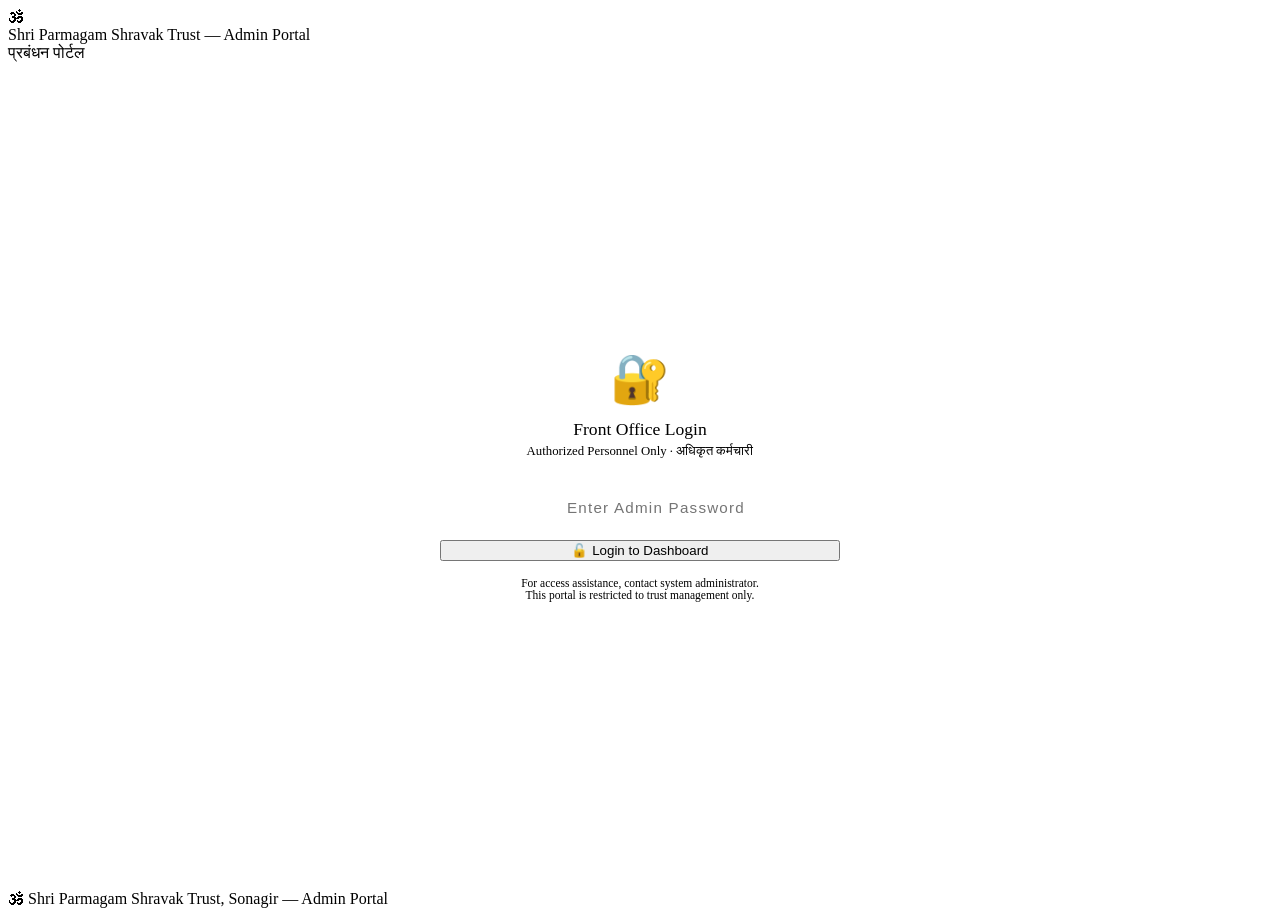
==== admin/index.html @ a98667ff "Add files via upload" ====
<!DOCTYPE html>
<html lang="en">
<head>
<meta charset="UTF-8">
<meta name="viewport" content="width=device-width, initial-scale=1.0">
<title>Admin Login — Shri Parmagam Shravak Trust</title>
<link rel="stylesheet" href="../css/style.css">
<style>
  body { display: flex; flex-direction: column; min-height: 100vh; }
  .login-wrap {
    flex: 1;
    display: flex;
    align-items: center;
    justify-content: center;
    padding: 40px 20px;
  }
  .login-card {
    background: var(--white);
    border: 1px solid var(--border-gold);
    border-radius: var(--radius);
    padding: 40px 36px;
    width: 100%;
    max-width: 400px;
    box-shadow: 0 8px 32px var(--shadow-warm);
    text-align: center;
    position: relative;
    overflow: hidden;
  }
  .login-card::before {
    content: '';
    position: absolute;
    top: 0; left: 0; right: 0;
    height: 4px;
    background: linear-gradient(90deg, var(--saffron), var(--gold), var(--saffron));
  }
  .login-icon { font-size: 3rem; margin-bottom: 12px; }
  .login-title {
    font-family: 'Cinzel', serif;
    font-size: 1.1rem;
    color: var(--maroon);
    margin-bottom: 4px;
  }
  .login-subtitle { font-size: 0.8rem; color: var(--text-light); margin-bottom: 28px; }
  .login-input {
    width: 100%; padding: 12px 16px;
    border: 1.5px solid var(--ivory-dark);
    border-radius: var(--radius-sm);
    font-family: 'Nunito', sans-serif;
    font-size: 0.95rem;
    color: var(--text-dark);
    background: var(--ivory);
    margin-bottom: 12px;
    transition: all 0.3s;
    outline: none;
    text-align: center;
    letter-spacing: 0.08em;
  }
  .login-input:focus { border-color: var(--saffron); box-shadow: 0 0 0 3px rgba(232,99,10,0.1); }
  .login-error { color: #E53935; font-size: 0.82rem; margin-bottom: 12px; display: none; }
  .login-note { font-size: 0.72rem; color: var(--text-light); margin-top: 16px; }
</style>
</head>
<body>

<header class="site-header">
  <div class="header-om">🕉</div>
  <div class="header-trust-name">Shri Parmagam Shravak Trust — Admin Portal</div>
  <div class="header-hindi">प्रबंधन पोर्टल</div>
</header>

<div class="login-wrap">
  <div class="login-card">
    <div class="login-icon">🔐</div>
    <div class="login-title">Front Office Login</div>
    <div class="login-subtitle">Authorized Personnel Only · अधिकृत कर्मचारी</div>

    <input type="password" class="login-input" id="passwordInput"
      placeholder="Enter Admin Password"
      onkeydown="if(event.key==='Enter') doLogin()">

    <div class="login-error" id="loginError">❌ Incorrect password. Please try again.</div>

    <button class="btn btn-primary" style="width:100%; justify-content:center;" onclick="doLogin()">
      🔓 Login to Dashboard
    </button>

    <div class="login-note">
      For access assistance, contact system administrator.<br>
      This portal is restricted to trust management only.
    </div>
  </div>
</div>

<footer class="site-footer">
  🕉 Shri Parmagam Shravak Trust, Sonagir — Admin Portal
</footer>

<script>
// ⚠️ CHANGE THIS PASSWORD before going live
const ADMIN_PASSWORD = 'Parmagam@2025';

function doLogin() {
  const pwd = document.getElementById('passwordInput').value;
  if (pwd === ADMIN_PASSWORD) {
    sessionStorage.setItem('adminAuth', 'true');
    window.location.href = 'dashboard.html';
  } else {
    document.getElementById('loginError').style.display = 'block';
    document.getElementById('passwordInput').value = '';
    document.getElementById('passwordInput').focus();
  }
}
</script>

</body>
</html>
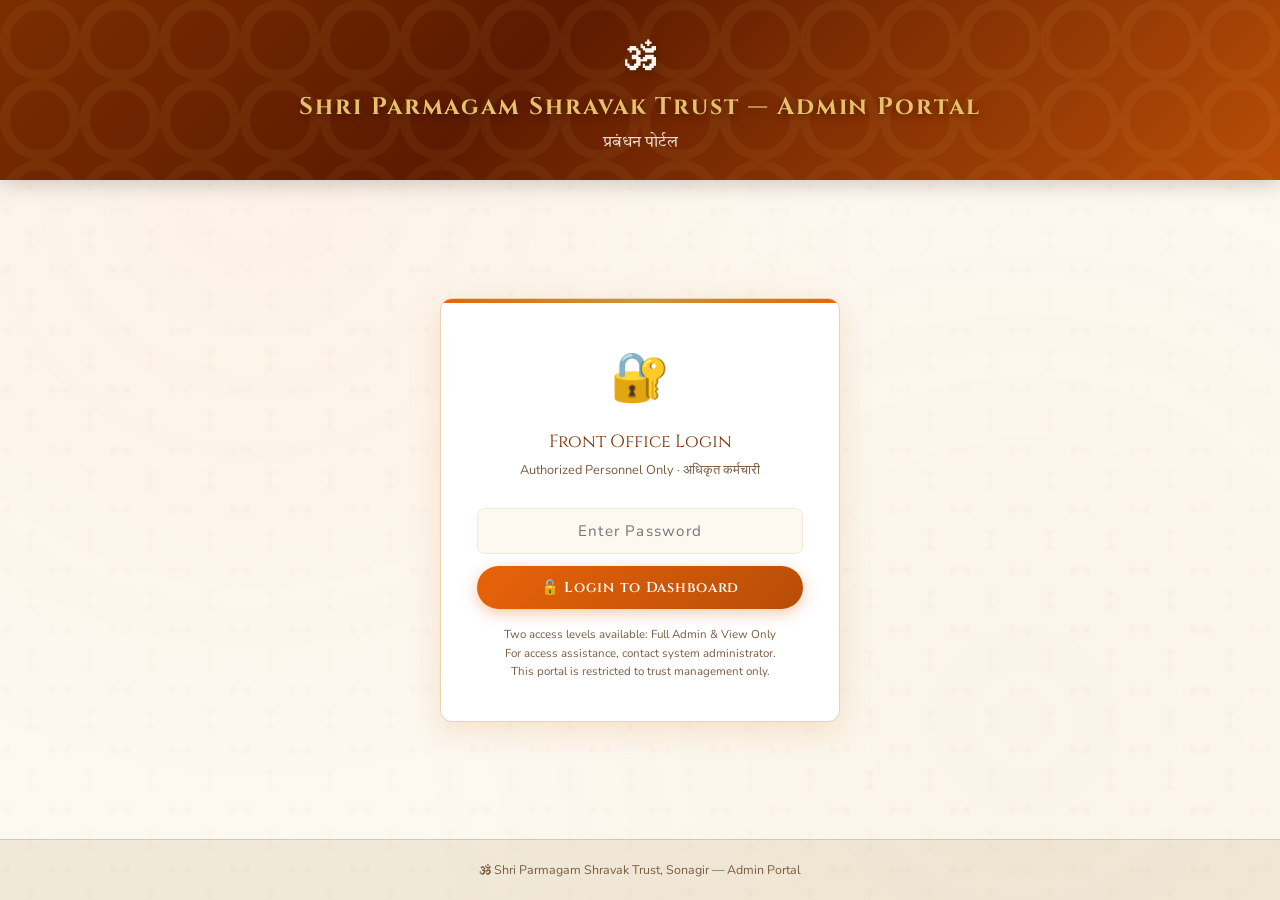
==== commit 15cfdb76: "Update index.html" ====
--- a/admin/index.html
+++ b/admin/index.html
@@ -75,7 +75,7 @@
     <div class="login-subtitle">Authorized Personnel Only · अधिकृत कर्मचारी</div>
 
     <input type="password" class="login-input" id="passwordInput"
-      placeholder="Enter Admin Password"
+      placeholder="Enter Password"
       onkeydown="if(event.key==='Enter') doLogin()">
 
     <div class="login-error" id="loginError">❌ Incorrect password. Please try again.</div>
@@ -84,7 +84,7 @@
       🔓 Login to Dashboard
     </button>
 
-    <div class="login-note">
+    <div class="login-note">Two access levels available: Full Admin &amp; View Only<br>
       For access assistance, contact system administrator.<br>
       This portal is restricted to trust management only.
     </div>
@@ -96,13 +96,18 @@
 </footer>
 
 <script>
-// ⚠️ CHANGE THIS PASSWORD before going live
-const ADMIN_PASSWORD = 'Parmagam@2025';
+const ADMIN_PASSWORD   = 'PSTAdmin@2026';      // Full access
+const VIEWER_PASSWORD  = 'PST@View2025';       // View only — change as needed
 
 function doLogin() {
-  const pwd = document.getElementById('passwordInput').value;
+  const pwd = document.getElementById('passwordInput').value.trim();
   if (pwd === ADMIN_PASSWORD) {
     sessionStorage.setItem('adminAuth', 'true');
+    sessionStorage.setItem('adminRole', 'admin');   // full access
+    window.location.href = 'dashboard.html';
+  } else if (pwd === VIEWER_PASSWORD) {
+    sessionStorage.setItem('adminAuth', 'true');
+    sessionStorage.setItem('adminRole', 'viewer');  // view only
     window.location.href = 'dashboard.html';
   } else {
     document.getElementById('loginError').style.display = 'block';
--- a/css/style.css
+++ b/css/style.css
@@ -0,0 +1,739 @@
+/* ===================================================
+   Parmagam Shravak Trust — Shared Stylesheet
+   Aesthetic: Refined Spiritual / Sacred Geometry
+   Palette: Deep Saffron, Ivory, Gold, Forest Green
+   =================================================== */
+
+@import url('https://fonts.googleapis.com/css2?family=Cinzel:wght@400;600;700&family=Tiro+Devanagari+Hindi:ital@0;1&family=Nunito:wght@300;400;500;600;700&display=swap');
+
+:root {
+  --saffron:       #E8630A;
+  --saffron-light: #F5893A;
+  --saffron-dark:  #B84D07;
+  --gold:          #C8973A;
+  --gold-light:    #E8C06A;
+  --ivory:         #FDF8F0;
+  --ivory-dark:    #F0E8D8;
+  --cream:         #FAF3E8;
+  --green:         #2D6A4F;
+  --green-light:   #52B788;
+  --maroon:        #7B2D00;
+  --text-dark:     #1A0A00;
+  --text-mid:      #4A3020;
+  --text-light:    #7A5C40;
+  --white:         #FFFFFF;
+  --shadow-warm:   rgba(200, 100, 10, 0.15);
+  --shadow-deep:   rgba(26, 10, 0, 0.2);
+  --border-gold:   rgba(200, 151, 58, 0.4);
+  --radius:        12px;
+  --radius-sm:     8px;
+  --transition:    all 0.3s cubic-bezier(0.4, 0, 0.2, 1);
+}
+
+*, *::before, *::after { box-sizing: border-box; margin: 0; padding: 0; }
+
+html { scroll-behavior: smooth; }
+
+body {
+  font-family: 'Nunito', sans-serif;
+  background: var(--ivory);
+  color: var(--text-dark);
+  min-height: 100vh;
+  line-height: 1.6;
+}
+
+/* ── SACRED BACKGROUND PATTERN ── */
+body::before {
+  content: '';
+  position: fixed;
+  inset: 0;
+  background-image:
+    radial-gradient(circle at 20% 20%, rgba(232,99,10,0.04) 0%, transparent 50%),
+    radial-gradient(circle at 80% 80%, rgba(200,151,58,0.04) 0%, transparent 50%),
+    url("data:image/svg+xml,%3Csvg width='60' height='60' viewBox='0 0 60 60' xmlns='http://www.w3.org/2000/svg'%3E%3Cg fill='none' fill-rule='evenodd'%3E%3Cg fill='%23C8973A' fill-opacity='0.03'%3E%3Cpath d='M30 0l5 10H25L30 0zm0 60l5-10H25l5 10zM0 30l10-5v10L0 30zm60 0l-10-5v10L60 30z'/%3E%3C/g%3E%3C/g%3E%3C/svg%3E");
+  pointer-events: none;
+  z-index: 0;
+}
+
+/* ── HEADER ── */
+.site-header {
+  background: linear-gradient(135deg, var(--maroon) 0%, #5C1A00 40%, var(--saffron-dark) 100%);
+  color: var(--ivory);
+  text-align: center;
+  padding: 28px 20px 24px;
+  position: relative;
+  overflow: hidden;
+  box-shadow: 0 4px 20px var(--shadow-deep);
+}
+
+.site-header::before {
+  content: '';
+  position: absolute;
+  inset: 0;
+  background: url("data:image/svg+xml,%3Csvg width='80' height='80' viewBox='0 0 80 80' xmlns='http://www.w3.org/2000/svg'%3E%3Cg fill='%23E8C06A' fill-opacity='0.06'%3E%3Cpath d='M40 0C17.9 0 0 17.9 0 40s17.9 40 40 40 40-17.9 40-40S62.1 0 40 0zm0 70C23.4 70 10 56.6 10 40S23.4 10 40 10s30 13.4 30 30-13.4 30-30 30z'/%3E%3C/g%3E%3C/svg%3E");
+  pointer-events: none;
+}
+
+.header-om {
+  font-size: 2.2rem;
+  margin-bottom: 4px;
+  filter: drop-shadow(0 2px 4px rgba(0,0,0,0.3));
+}
+
+.header-trust-name {
+  font-family: 'Cinzel', serif;
+  font-size: clamp(1.1rem, 3vw, 1.5rem);
+  font-weight: 700;
+  letter-spacing: 0.08em;
+  color: var(--gold-light);
+  text-shadow: 0 2px 8px rgba(0,0,0,0.4);
+}
+
+.header-hindi {
+  font-family: 'Tiro Devanagari Hindi', serif;
+  font-size: 1rem;
+  color: rgba(253,248,240,0.85);
+  margin-top: 4px;
+}
+
+.header-address {
+  font-size: 0.78rem;
+  color: rgba(253,248,240,0.7);
+  margin-top: 8px;
+  letter-spacing: 0.03em;
+}
+
+.header-divider {
+  width: 120px;
+  height: 2px;
+  background: linear-gradient(90deg, transparent, var(--gold), transparent);
+  margin: 12px auto;
+}
+
+/* ── CONTAINER ── */
+.container {
+  max-width: 860px;
+  margin: 0 auto;
+  padding: 32px 20px 60px;
+  position: relative;
+  z-index: 1;
+}
+
+/* ── SECTION CARD ── */
+.form-section {
+  background: var(--white);
+  border: 1px solid var(--border-gold);
+  border-radius: var(--radius);
+  padding: 28px 32px;
+  margin-bottom: 24px;
+  box-shadow: 0 2px 16px var(--shadow-warm), 0 1px 4px rgba(0,0,0,0.05);
+  position: relative;
+  overflow: hidden;
+}
+
+.form-section::before {
+  content: '';
+  position: absolute;
+  top: 0; left: 0; right: 0;
+  height: 3px;
+  background: linear-gradient(90deg, var(--saffron), var(--gold), var(--saffron));
+}
+
+.section-title {
+  font-family: 'Cinzel', serif;
+  font-size: 1.05rem;
+  font-weight: 600;
+  color: var(--maroon);
+  margin-bottom: 4px;
+  letter-spacing: 0.05em;
+  display: flex;
+  align-items: center;
+  gap: 10px;
+}
+
+.section-title .icon { font-size: 1.2rem; }
+
+.section-subtitle {
+  font-size: 0.8rem;
+  color: var(--text-light);
+  margin-bottom: 22px;
+  font-style: italic;
+}
+
+/* ── FORM GRID ── */
+.form-grid {
+  display: grid;
+  grid-template-columns: 1fr 1fr;
+  gap: 18px;
+}
+
+.form-grid .full { grid-column: 1 / -1; }
+
+@media (max-width: 600px) {
+  .form-grid { grid-template-columns: 1fr; }
+  .form-section { padding: 20px 16px; }
+}
+
+/* ── FORM FIELDS ── */
+.field-group { display: flex; flex-direction: column; gap: 5px; }
+
+.field-label {
+  font-size: 0.8rem;
+  font-weight: 600;
+  color: var(--text-mid);
+  letter-spacing: 0.02em;
+}
+
+.field-label .hindi {
+  font-family: 'Tiro Devanagari Hindi', serif;
+  font-weight: 400;
+  color: var(--text-light);
+  font-size: 0.78rem;
+  margin-left: 4px;
+}
+
+.field-label .req { color: var(--saffron); margin-left: 2px; }
+
+.field-input,
+.field-select,
+.field-textarea {
+  width: 100%;
+  padding: 10px 14px;
+  border: 1.5px solid var(--ivory-dark);
+  border-radius: var(--radius-sm);
+  font-family: 'Nunito', sans-serif;
+  font-size: 0.9rem;
+  color: var(--text-dark);
+  background: var(--ivory);
+  transition: var(--transition);
+  outline: none;
+}
+
+.field-input:focus,
+.field-select:focus,
+.field-textarea:focus {
+  border-color: var(--saffron);
+  background: var(--white);
+  box-shadow: 0 0 0 3px rgba(232,99,10,0.1);
+}
+
+.field-input.error,
+.field-select.error,
+.field-textarea.error {
+  border-color: #E53935;
+  box-shadow: 0 0 0 3px rgba(229,57,53,0.1);
+}
+
+.field-error {
+  font-size: 0.75rem;
+  color: #E53935;
+  display: none;
+}
+
+.field-error.visible { display: block; }
+
+.field-textarea { resize: vertical; min-height: 80px; }
+
+/* ── RADIO BUTTONS ── */
+.radio-group {
+  display: flex;
+  flex-wrap: wrap;
+  gap: 10px;
+  margin-top: 4px;
+}
+
+.radio-option {
+  display: flex;
+  align-items: center;
+  gap: 6px;
+  cursor: pointer;
+  padding: 7px 14px;
+  border: 1.5px solid var(--ivory-dark);
+  border-radius: 30px;
+  font-size: 0.85rem;
+  transition: var(--transition);
+  color: var(--text-mid);
+  user-select: none;
+}
+
+.radio-option:hover { border-color: var(--saffron-light); background: var(--cream); }
+
+.radio-option input { display: none; }
+
+.radio-option.selected {
+  border-color: var(--saffron);
+  background: linear-gradient(135deg, #FFF3E8, #FDE8D0);
+  color: var(--saffron-dark);
+  font-weight: 600;
+}
+
+/* ── TOGGLE YES/NO ── */
+.toggle-group {
+  display: flex;
+  gap: 0;
+  border: 1.5px solid var(--ivory-dark);
+  border-radius: 30px;
+  overflow: hidden;
+  width: fit-content;
+}
+
+.toggle-btn {
+  padding: 7px 20px;
+  border: none;
+  background: transparent;
+  font-family: 'Nunito', sans-serif;
+  font-size: 0.85rem;
+  cursor: pointer;
+  transition: var(--transition);
+  color: var(--text-light);
+}
+
+.toggle-btn.active-yes {
+  background: var(--green);
+  color: var(--white);
+  font-weight: 600;
+}
+
+.toggle-btn.active-no {
+  background: #B71C1C;
+  color: var(--white);
+  font-weight: 600;
+}
+
+/* ── ROOM SELECTION ── */
+.room-card {
+  border: 2px solid var(--ivory-dark);
+  border-radius: var(--radius);
+  padding: 16px 20px;
+  display: flex;
+  align-items: center;
+  justify-content: space-between;
+  gap: 12px;
+  transition: var(--transition);
+}
+
+.room-card:hover { border-color: var(--gold); background: var(--cream); }
+.room-card.selected { border-color: var(--saffron); background: #FFF3E8; }
+
+.room-info { flex: 1; }
+
+.room-name {
+  font-weight: 700;
+  color: var(--text-dark);
+  font-size: 0.95rem;
+}
+
+.room-rate {
+  font-size: 0.85rem;
+  color: var(--green);
+  font-weight: 600;
+}
+
+.room-counter {
+  display: flex;
+  align-items: center;
+  gap: 10px;
+}
+
+.counter-btn {
+  width: 32px; height: 32px;
+  border-radius: 50%;
+  border: 2px solid var(--saffron);
+  background: transparent;
+  color: var(--saffron);
+  font-size: 1.2rem;
+  cursor: pointer;
+  display: flex;
+  align-items: center;
+  justify-content: center;
+  transition: var(--transition);
+  font-weight: 700;
+}
+
+.counter-btn:hover { background: var(--saffron); color: var(--white); }
+.counter-val { font-size: 1.1rem; font-weight: 700; min-width: 24px; text-align: center; color: var(--text-dark); }
+
+/* ── TRANSPORT MODES ── */
+.transport-grid {
+  display: grid;
+  grid-template-columns: repeat(4, 1fr);
+  gap: 10px;
+}
+
+@media (max-width: 500px) { .transport-grid { grid-template-columns: repeat(2,1fr); } }
+
+.transport-card {
+  border: 2px solid var(--ivory-dark);
+  border-radius: var(--radius);
+  padding: 14px 8px;
+  text-align: center;
+  cursor: pointer;
+  transition: var(--transition);
+  user-select: none;
+}
+
+.transport-card:hover { border-color: var(--gold); background: var(--cream); }
+.transport-card.selected { border-color: var(--saffron); background: #FFF3E8; }
+.transport-card .t-icon { font-size: 1.8rem; }
+.transport-card .t-label { font-size: 0.75rem; font-weight: 600; color: var(--text-mid); margin-top: 4px; }
+
+/* ── PAYMENT SECTION ── */
+.payment-box {
+  display: grid;
+  grid-template-columns: auto 1fr;
+  gap: 24px;
+  align-items: start;
+}
+
+@media (max-width: 500px) { .payment-box { grid-template-columns: 1fr; } }
+
+.qr-box {
+  background: var(--cream);
+  border: 2px solid var(--border-gold);
+  border-radius: var(--radius);
+  padding: 16px;
+  text-align: center;
+}
+
+.qr-placeholder {
+  width: 120px; height: 120px;
+  background: linear-gradient(135deg, var(--ivory-dark), var(--cream));
+  border: 2px dashed var(--gold);
+  border-radius: var(--radius-sm);
+  display: flex;
+  align-items: center;
+  justify-content: center;
+  font-size: 2.5rem;
+  margin: 0 auto 8px;
+}
+
+.qr-label { font-size: 0.75rem; font-weight: 700; color: var(--maroon); }
+
+.bank-details {
+  background: var(--cream);
+  border: 1px solid var(--border-gold);
+  border-radius: var(--radius);
+  padding: 14px 16px;
+  margin-bottom: 16px;
+}
+
+.bank-details h4 {
+  font-family: 'Cinzel', serif;
+  font-size: 0.8rem;
+  color: var(--maroon);
+  margin-bottom: 8px;
+}
+
+.bank-row {
+  display: flex;
+  justify-content: space-between;
+  font-size: 0.82rem;
+  color: var(--text-mid);
+  padding: 3px 0;
+  border-bottom: 1px dashed rgba(200,151,58,0.3);
+}
+
+.bank-row:last-child { border: none; }
+.bank-row strong { color: var(--text-dark); }
+
+/* ── FILE UPLOAD ── */
+.file-upload-area {
+  border: 2px dashed var(--border-gold);
+  border-radius: var(--radius);
+  padding: 24px;
+  text-align: center;
+  cursor: pointer;
+  transition: var(--transition);
+  background: var(--cream);
+}
+
+.file-upload-area:hover { border-color: var(--saffron); background: #FFF3E8; }
+.file-upload-area.has-file { border-color: var(--green); background: #E8F5E9; }
+
+.file-upload-area .upload-icon { font-size: 2rem; margin-bottom: 8px; }
+.file-upload-area p { font-size: 0.85rem; color: var(--text-light); }
+.file-upload-area strong { color: var(--saffron); }
+
+/* ── MEMBER CARD ── */
+.member-card {
+  border: 1.5px solid var(--border-gold);
+  border-radius: var(--radius);
+  padding: 20px;
+  margin-bottom: 14px;
+  background: var(--cream);
+  position: relative;
+}
+
+.member-card-header {
+  display: flex;
+  align-items: center;
+  justify-content: space-between;
+  margin-bottom: 14px;
+}
+
+.member-card-title {
+  font-family: 'Cinzel', serif;
+  font-size: 0.9rem;
+  font-weight: 600;
+  color: var(--maroon);
+}
+
+.member-primary-badge {
+  background: linear-gradient(135deg, var(--saffron), var(--gold));
+  color: var(--white);
+  font-size: 0.7rem;
+  font-weight: 700;
+  padding: 3px 10px;
+  border-radius: 20px;
+  letter-spacing: 0.04em;
+}
+
+.btn-remove {
+  background: none;
+  border: 1.5px solid #E53935;
+  color: #E53935;
+  border-radius: 20px;
+  padding: 4px 12px;
+  font-size: 0.78rem;
+  cursor: pointer;
+  transition: var(--transition);
+  font-family: 'Nunito', sans-serif;
+}
+
+.btn-remove:hover { background: #E53935; color: var(--white); }
+
+/* ── BUTTONS ── */
+.btn {
+  display: inline-flex;
+  align-items: center;
+  gap: 8px;
+  padding: 12px 28px;
+  border-radius: 30px;
+  border: none;
+  font-family: 'Cinzel', serif;
+  font-size: 0.9rem;
+  font-weight: 600;
+  cursor: pointer;
+  transition: var(--transition);
+  letter-spacing: 0.05em;
+  text-decoration: none;
+}
+
+.btn-primary {
+  background: linear-gradient(135deg, var(--saffron), var(--saffron-dark));
+  color: var(--white);
+  box-shadow: 0 4px 15px rgba(232,99,10,0.35);
+}
+
+.btn-primary:hover {
+  transform: translateY(-2px);
+  box-shadow: 0 6px 20px rgba(232,99,10,0.45);
+}
+
+.btn-secondary {
+  background: transparent;
+  color: var(--saffron);
+  border: 2px solid var(--saffron);
+}
+
+.btn-secondary:hover { background: #FFF3E8; }
+
+.btn-green {
+  background: linear-gradient(135deg, var(--green), #1B4332);
+  color: var(--white);
+  box-shadow: 0 4px 15px rgba(45,106,79,0.35);
+}
+
+.btn-green:hover { transform: translateY(-2px); box-shadow: 0 6px 20px rgba(45,106,79,0.45); }
+
+.btn-add-member {
+  width: 100%;
+  padding: 12px;
+  border: 2px dashed var(--saffron);
+  border-radius: var(--radius);
+  background: transparent;
+  color: var(--saffron);
+  font-family: 'Nunito', sans-serif;
+  font-size: 0.9rem;
+  font-weight: 600;
+  cursor: pointer;
+  transition: var(--transition);
+}
+
+.btn-add-member:hover { background: #FFF3E8; }
+
+/* ── NIGHTS BADGE ── */
+.nights-badge {
+  display: inline-flex;
+  align-items: center;
+  gap: 6px;
+  background: linear-gradient(135deg, var(--green), #1B4332);
+  color: var(--white);
+  padding: 6px 16px;
+  border-radius: 20px;
+  font-size: 0.85rem;
+  font-weight: 700;
+  margin-top: 8px;
+}
+
+/* ── PROGRESS BAR ── */
+.progress-bar {
+  background: var(--ivory-dark);
+  height: 4px;
+  border-radius: 2px;
+  margin-bottom: 32px;
+  overflow: hidden;
+}
+
+.progress-fill {
+  height: 100%;
+  background: linear-gradient(90deg, var(--saffron), var(--gold));
+  border-radius: 2px;
+  transition: width 0.5s ease;
+}
+
+/* ── COST SUMMARY ── */
+.cost-summary {
+  background: linear-gradient(135deg, var(--cream), var(--ivory));
+  border: 1.5px solid var(--border-gold);
+  border-radius: var(--radius);
+  padding: 18px 22px;
+  margin-top: 16px;
+}
+
+.cost-row {
+  display: flex;
+  justify-content: space-between;
+  font-size: 0.88rem;
+  padding: 5px 0;
+  color: var(--text-mid);
+  border-bottom: 1px dashed rgba(200,151,58,0.25);
+}
+
+.cost-row:last-child { border: none; font-weight: 700; font-size: 1rem; color: var(--maroon); margin-top: 4px; }
+
+/* ── FOOTER ── */
+.site-footer {
+  text-align: center;
+  padding: 20px;
+  font-size: 0.78rem;
+  color: var(--text-light);
+  border-top: 1px solid var(--border-gold);
+  background: var(--ivory-dark);
+}
+
+/* ── ALERTS ── */
+.alert {
+  padding: 12px 16px;
+  border-radius: var(--radius-sm);
+  font-size: 0.85rem;
+  margin-bottom: 16px;
+  display: flex;
+  align-items: flex-start;
+  gap: 10px;
+}
+
+.alert-info { background: #E3F2FD; border-left: 4px solid #1565C0; color: #0D47A1; }
+.alert-warn { background: #FFF8E1; border-left: 4px solid var(--gold); color: var(--maroon); }
+.alert-success { background: #E8F5E9; border-left: 4px solid var(--green); color: #1B5E20; }
+
+/* ── FORM ACTIONS ── */
+.form-actions {
+  display: flex;
+  justify-content: flex-end;
+  gap: 12px;
+  flex-wrap: wrap;
+  margin-top: 8px;
+}
+
+/* ── ANIMATIONS ── */
+@keyframes fadeInUp {
+  from { opacity: 0; transform: translateY(20px); }
+  to   { opacity: 1; transform: translateY(0); }
+}
+
+.form-section {
+  animation: fadeInUp 0.4s ease both;
+}
+
+.form-section:nth-child(1) { animation-delay: 0.05s; }
+.form-section:nth-child(2) { animation-delay: 0.10s; }
+.form-section:nth-child(3) { animation-delay: 0.15s; }
+.form-section:nth-child(4) { animation-delay: 0.20s; }
+.form-section:nth-child(5) { animation-delay: 0.25s; }
+.form-section:nth-child(6) { animation-delay: 0.30s; }
+
+/* ── SPINNER ── */
+.spinner {
+  width: 20px; height: 20px;
+  border: 3px solid rgba(255,255,255,0.3);
+  border-top-color: white;
+  border-radius: 50%;
+  animation: spin 0.8s linear infinite;
+  display: inline-block;
+}
+
+@keyframes spin { to { transform: rotate(360deg); } }
+
+/* ── Room Photo Cards ── */
+.room-card-photo {
+  flex-direction: column;
+  align-items: stretch;
+  padding: 0;
+  overflow: hidden;
+}
+
+.room-photo-wrap {
+  display: flex;
+  gap: 6px;
+  padding: 10px 12px 8px;
+  background: #F9F2E4;
+  border-bottom: 1px solid var(--ivory-dark);
+}
+
+.room-photo {
+  width: 110px;
+  height: 78px;
+  object-fit: cover;
+  border-radius: 6px;
+  cursor: zoom-in;
+  border: 2px solid transparent;
+  transition: border-color 0.2s, transform 0.2s;
+}
+
+.room-photo:hover {
+  border-color: var(--gold);
+  transform: scale(1.03);
+}
+
+.room-photo-placeholder {
+  width: 110px;
+  height: 78px;
+  border-radius: 6px;
+  background: var(--ivory);
+  border: 2px dashed var(--ivory-dark);
+  display: flex;
+  flex-direction: column;
+  align-items: center;
+  justify-content: center;
+  font-size: 1.8rem;
+  color: var(--text-light);
+}
+
+.room-card-photo .room-info {
+  padding: 10px 16px 6px;
+}
+
+.room-desc {
+  font-size: 0.78rem;
+  color: var(--text-light);
+  margin-top: 2px;
+  margin-bottom: 4px;
+}
+
+.room-card-photo .room-counter {
+  padding: 8px 16px 12px;
+  display: flex;
+  align-items: center;
+  gap: 10px;
+}
